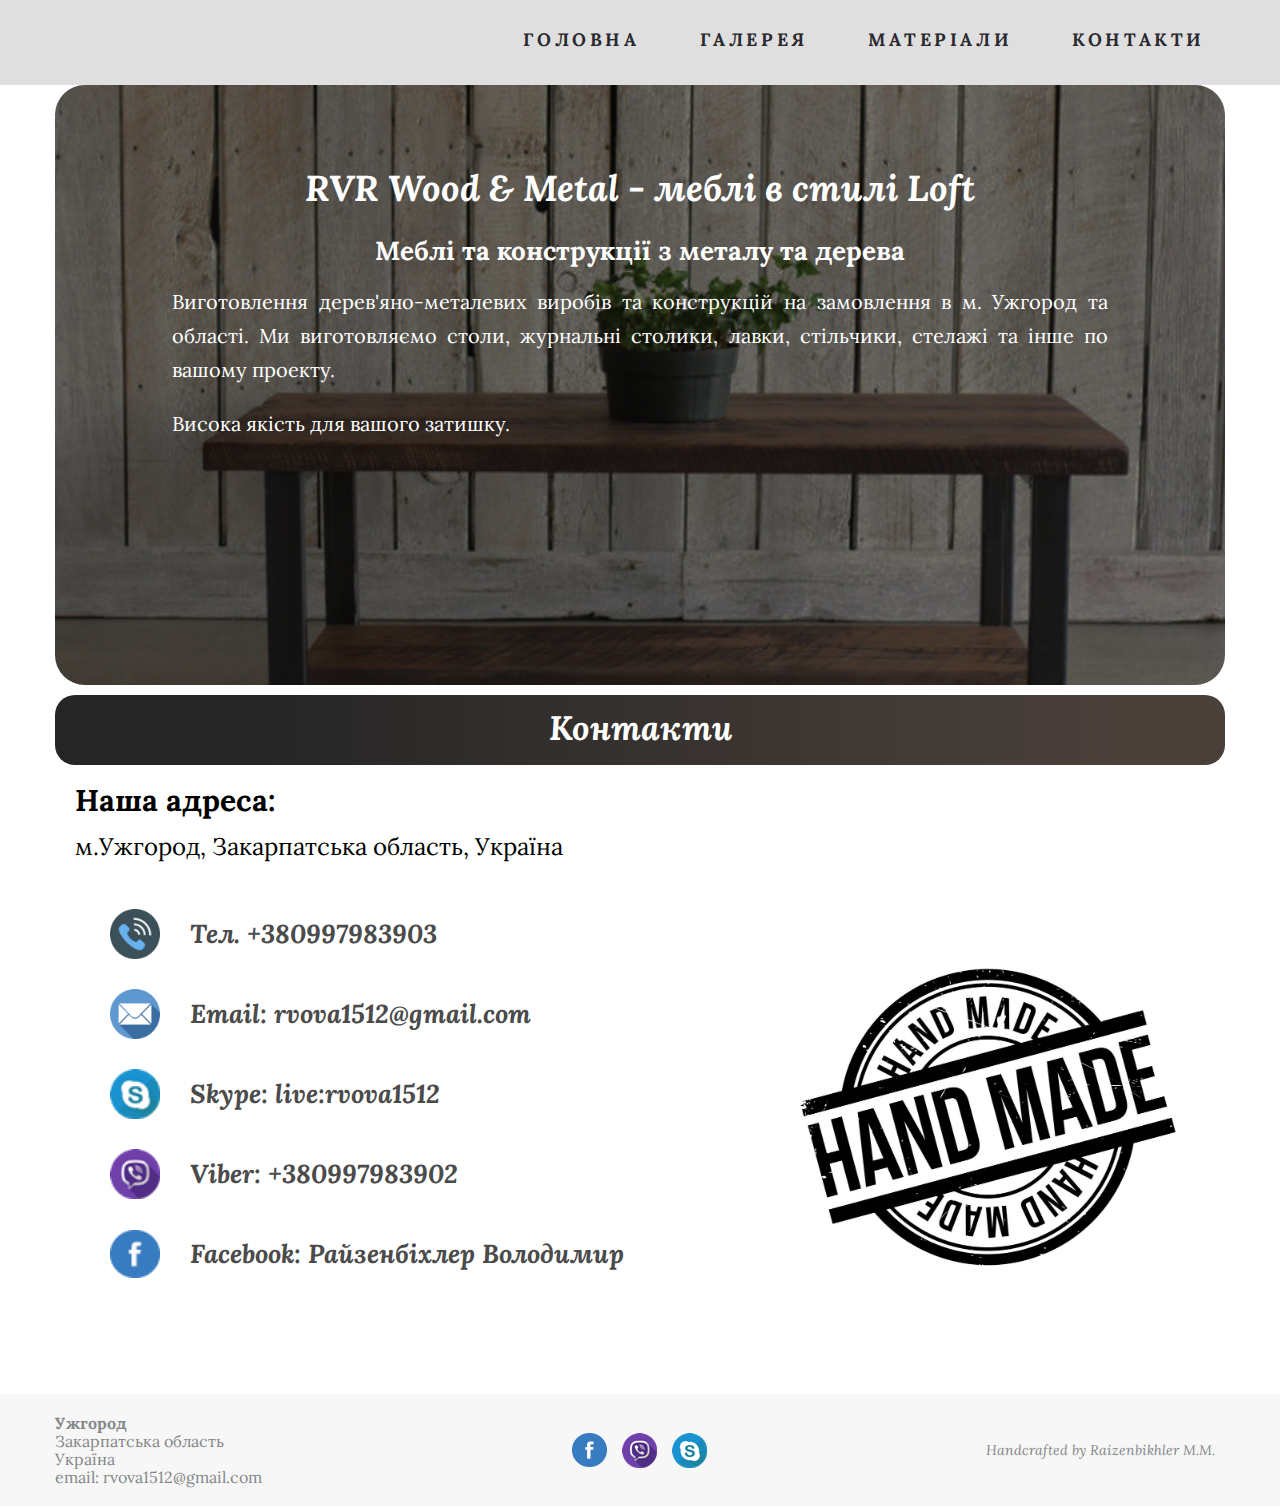
==== contacts.html @ 1073443c "rvr" ====
<!DOCTYPE html>
<html lang="ua">
<head>
   <meta charset="UTF-8">
   <meta name="viewport" content="width=device-width, initial-scale=1.0">
   <title>Galery RVR Wood & Metal</title>
   <link rel="stylesheet" href="./css/contacts.css">
</head>
<body>
   <div class="wrapper">
      <!-- ============================ header =================================== -->
      <header class="header header-fixed">
         <div class="header__row header-fixed__row">
            <nav class="header__menu menu">
               <div class="menu__icon icon-menu">
                  <span></span>
                  <span></span>
                  <span></span>
               </div>
               <div class="menu__body">
                  <ul class="menu__list">
                     <li> <a href="./index.html" class="menu__link"> Головна </a> </li>
                     <li> <a href="./galery.html" class="menu__link"> галерея  </a> </li>
                     <li> <a href="./material.html" class="menu__link"> матеріали </a> </li>
                     <li> <a href="./contacts.html" class="menu__link"> контакти </a> </li>
                  </ul>
               </div>
            </nav>
         </div>
      </header>
      <!-- ============================ main ===================================== -->
      <div class="container">
         <section class="about">
            <div class="about__img ibg"> <img src="./img/contacts/main.jpg" alt=""></div>
            <div class="about__container">
               <h1 class="about__title">
                  RVR Wood & Metal - меблі в стилі Loft
               </h1>
               <h2 class="about__subtitle">
                  Меблі та конструкції з металу та дерева
               </h2>
               <div class="about__text">
                  <p>Виготовлення дерев'яно-металевих виробів та конструкцій на замовлення в м. Ужгород та області. Ми виготовляємо столи, журнальні столики, лавки, стільчики, стелажі та інше по вашому проекту.</p>
                  <p> Висока якість для вашого затишку.</p>
               </div>
            </div>
         </section>
         <address class="contacts">
            <h2 class="contacts__title">Контакти</h2>
            <div class="contacts__adress">
               <p>Наша адреса:    </p>
               <p>м.Ужгород, Закарпатська область, Україна</p>
            </div>
            <div class="contacts__link">
               <ul>
                  <li class="contacts-link__item">
                     <img class="contacts-link__image" src="./img/icons/phone-call.png" alt="">
                     <a href="tel:+380997983903" class="contacts-link__text">Тел. +380997983903</a>
                  </li>
                  <li class="contacts-link__item">
                     <img class="contacts-link__image" src="./img/icons/email.png" alt="">
                     <a href="mailto:rvova1512@gmail.com" class="contacts-link__text">Email: rvova1512@gmail.com</a>
                  </li>
                  <li class="contacts-link__item">
                     <img class="contacts-link__image" src="./img/icons/skype.png" alt="">
                     <a href="skype:live:rvova1512?chat" class="contacts-link__text">Skype: live:rvova1512</a>
                  </li>
                  <li class="contacts-link__item">
                     <img class="contacts-link__image" src="./img/icons/viber.png" alt="">
                     <a href="viber://chat?number=%2B380997983903" class="contacts-link__text">Viber: +380997983902</a>
                  </li>
                  <li class="contacts-link__item">
                     <img class="contacts-link__image" src="./img/icons/f.png" alt="">
                     <a href="https://www.facebook.com/profile.php?id=100011223916388" target="_blank" class="contacts-link__text">Facebook: Райзенбіхлер Володимир</a>
                  </li>
               </ul>
               <div class="contacts__hand-made ibg">
                  <img src="./img/contacts/hand-made.jpg" alt="">
               </div>
            </div>
            
         </address>

         
      </div>

      <!-- ============================= footer ===================== -->
      <footer class="footer">
         <div class="container">
            <div class="footer__row">
               <div class="footer__column">
                  <div class="footer__address">
                     <p>Ужгород</p>
                     <p>Закарпатська область</p> 
                     <p>Україна</p>
                     <p>email: rvova1512@gmail.com</p>
                  </div>
               </div>
               <div class="footer__column">
                  <div class="footer__social social">
                     <a href="https://www.facebook.com/profile.php?id=100011223916388" class="social__link" target="_blank">
                        <img src="./img/icons/f.png" alt="">
                     </a>
                     <a href="viber://chat?number=%2B380997983903" class="social__link">
                        <img src="./img/icons/viber.png" alt="">
                     </a>
                     
                     <a href="skype:live:rvova1512?chat" class="social__link">
                        <img src="./img/icons/skype.png" alt="">
                     </a>
                  </div>
               </div>
               <div class="footer__column">
                  <a href="" class="footer__dev dev">
                     <span class="dev__text">Handcrafted by Raizenbikhler M.M.</span>
                     <span class="dev__ico">
                        <img src="./img/YEBO-Logo.png" alt="">
                     </span>
                  </a>
               </div>
            </div>
         </div>
      </footer>
      <script src="https://code.jquery.com/jquery-3.5.1.min.js"></script>
      <script src="./js/script.js"></script>	
   </div>
</body>
</html>
---- css/contacts.css ----
@charset "UTF-8";
@import url("https://fonts.googleapis.com/css2?family=Lora:ital,wght@0,400;0,700;1,400;1,700&display=swap");
/*Обнуление*/
* {
  padding: 0;
  margin: 0;
  border: 0;
}

*, *:before, *:after {
  -webkit-box-sizing: border-box;
  box-sizing: border-box;
}

:focus, :active {
  outline: none;
}

a:focus, a:active {
  outline: none;
}

nav, footer, header, aside {
  display: block;
}

html, body {
  height: 100%;
  width: 100%;
  font-size: 100%;
  line-height: 1;
  font-size: 14px;
  -ms-text-size-adjust: 100%;
  -moz-text-size-adjust: 100%;
  -webkit-text-size-adjust: 100%;
}

input::-ms-clear {
  display: none;
}

button {
  cursor: pointer;
}

button::-moz-focus-inner {
  padding: 0;
  border: 0;
}

a, a:visited {
  text-decoration: none;
  -webkit-text-decoration-color: currentColor;
          text-decoration-color: currentColor;
}

a:hover {
  text-decoration: none;
}

ul li {
  list-style: none;
}

img {
  vertical-align: top;
}

h1, h2, h3, h4, h5, h6 {
  font-size: inherit;
  font-weight: inherit;
}

/*--------------------*/
.header {
  position: absolute;
  width: 100%;
  z-index: 50;
  right: 0;
  top: 20px;
}

@media (max-width: 800px) {
  .header {
    top: 15px;
  }
  .header .icon-menu {
    display: block;
    position: absolute;
    top: 18px;
    right: 20px;
    width: 30px;
    height: 18px;
    cursor: pointer;
    z-index: 5;
  }
  .header .icon-menu span {
    -webkit-transition: all 0.5s ease;
    -o-transition: all 0.5s ease;
    transition: all 0.5s ease;
    position: absolute;
    top: 8px;
    left: 0;
    width: 100%;
    height: 2px;
    background: #4d4959;
  }
  .header .icon-menu span:first-child {
    top: 0;
  }
  .header .icon-menu span:last-child {
    top: auto;
    bottom: 0;
  }
  .header .icon-menu.active span {
    background-color: white;
  }
  .header .icon-menu.active span:nth-child(2) {
    display: none;
  }
  .header .icon-menu.active span:first-child {
    -webkit-transform: rotate(-45deg);
        -ms-transform: rotate(-45deg);
            transform: rotate(-45deg);
    top: 8px;
  }
  .header .icon-menu.active span:last-child {
    -webkit-transform: rotate(45deg);
        -ms-transform: rotate(45deg);
            transform: rotate(45deg);
    bottom: 8px;
  }
}

.header__row {
  display: -webkit-box;
  display: -ms-flexbox;
  display: flex;
  -webkit-box-pack: end;
      -ms-flex-pack: end;
          justify-content: flex-end;
  -webkit-box-align: center;
      -ms-flex-align: center;
          align-items: center;
  height: 80px;
  padding: 0px 20px;
}

.header-fixed {
  position: fixed;
  top: 0;
  right: 0;
  width: 100%;
  height: 85px;
  background-color: #DFDFDF;
}

.header-fixed__row {
  max-width: 1170px;
  margin: 0 auto;
}

.menu__list {
  display: -webkit-box;
  display: -ms-flexbox;
  display: flex;
}

.menu__list li {
  padding: 0px 0 0 60px;
}

.menu__link {
  font-size: 18px;
  letter-spacing: 0.2em;
  color: #2A292E;
  text-transform: uppercase;
  font-weight: 700;
}

@media (max-width: 800px) {
  .menu__body {
    -webkit-transform: translateY(-100%);
        -ms-transform: translateY(-100%);
            transform: translateY(-100%);
    overflow: auto;
    position: fixed;
    width: 100%;
    height: 100%;
    top: 0;
    left: 0;
    background-color: #4d4959;
    padding: 150px 0px 0px 0px;
    -webkit-transition: all 0.5s linear;
    -o-transition: all 0.5s linear;
    transition: all 0.5s linear;
  }
  .menu__body.active {
    -webkit-transform: translateY(0);
        -ms-transform: translateY(0);
            transform: translateY(0);
  }
  .menu__list {
    -webkit-box-orient: vertical;
    -webkit-box-direction: normal;
        -ms-flex-direction: column;
            flex-direction: column;
    -webkit-box-pack: center;
        -ms-flex-pack: center;
            justify-content: center;
    -webkit-box-align: center;
        -ms-flex-align: center;
            align-items: center;
  }
  .menu__list li {
    padding: 0px 0px 45px 0px !important;
    position: relative;
  }
  .menu__list li::after {
    content: '';
    width: 4px;
    height: 4px;
    background: #ffffff;
    border-radius: 50%;
    position: absolute;
    right: 50%;
    top: 40px;
    margin: 0px -2px 0px 0px;
  }
  .menu__list li:last-child::after {
    display: none;
  }
  .menu__link {
    color: #ffffff;
    font-size: 20px;
  }
}

.footer {
  background-color: #f7f7f7;
  padding: 0px 10px;
}

.footer__row {
  display: -webkit-box;
  display: -ms-flexbox;
  display: flex;
  padding: 20px 0px;
  -webkit-box-align: center;
      -ms-flex-align: center;
          align-items: center;
}

@media (max-width: 1100px) {
  .footer__row {
    padding: 50px 0px;
  }
}

@media (max-width: 600px) {
  .footer__row {
    padding: 30px 0px;
    -webkit-box-orient: vertical;
    -webkit-box-direction: normal;
        -ms-flex-direction: column;
            flex-direction: column;
    text-align: center;
  }
}

.footer__column {
  -webkit-box-flex: 0;
      -ms-flex: 0 1 33.333%;
          flex: 0 1 33.333%;
}

.footer__address {
  font-size: 16px;
  line-height: 18px;
  color: #848789;
}

.footer__address p:first-child {
  font-weight: 700;
}

@media (max-width: 600px) {
  .footer__social {
    margin: 15px 0px;
  }
}

.social {
  display: -webkit-box;
  display: -ms-flexbox;
  display: flex;
  -webkit-box-pack: center;
      -ms-flex-pack: center;
          justify-content: center;
  -webkit-box-align: center;
      -ms-flex-align: center;
          align-items: center;
}

.social__link {
  margin: 0 7.5px;
}

.dev {
  display: -webkit-box;
  display: -ms-flexbox;
  display: flex;
  -webkit-box-pack: end;
      -ms-flex-pack: end;
          justify-content: flex-end;
  -webkit-box-align: center;
      -ms-flex-align: center;
          align-items: center;
}

.dev__text {
  font-size: 14px;
  line-height: 18px;
  color: #848789;
  font-style: italic;
  padding-right: 10px;
}

.ibg, .ibg-data-lazy {
  background-repeat: no-repeat;
  background-size: cover;
  background-position: center;
  position: relative;
}

.ibg img, .ibg-data-lazy img {
  width: 0;
  height: 0;
  position: absolute;
  top: 0;
  left: 0;
  opacity: 0;
  visibility: hidden;
}

body {
  font-family: 'Lora', serif;
}

.wrapper {
  overflow: hidden;
  min-height: 100%;
}

.container {
  max-width: 1170px;
  margin: 85px auto 0px;
}

@media (max-width: 1170px) {
  .container {
    margin-top: 65px;
  }
}

.about {
  position: relative;
}

.about__img {
  position: relative;
  height: 600px;
  border-radius: 30px;
}

@media (max-width: 600px) {
  .about__img {
    height: 700px;
  }
}

.about__img img {
  position: absolute;
  top: 0;
  left: 0;
  width: 100%;
  height: 100%;
  z-index: -1;
}

.about__container {
  position: absolute;
  top: 80px;
  left: 0;
  margin: 0 10%;
  text-align: center;
  z-index: 2;
  color: #ffffff;
}

.about__title {
  font-style: italic;
  font-weight: bold;
  font-size: 36px;
  line-height: 47px;
  padding: 0px 10px 20px;
}

.about__subtitle {
  font-size: 26px;
  line-height: 38px;
  font-weight: 700;
  padding: 0px 10px 15px;
}

.about__text {
  text-align: justify;
  font-size: 20px;
  line-height: 34px;
}

.about__text p {
  padding-bottom: 20px;
}

@media (max-width: 430px) {
  .about__text {
    line-height: 28px;
  }
}

.contacts {
  margin: 10px 0px 0px 0px;
}

.contacts__title {
  height: 70px;
  background: -webkit-linear-gradient(359.73deg, rgba(14, 14, 14, 0.9) 16.76%, rgba(21, 8, 0, 0.774) 90.47%);
  background: -o-linear-gradient(359.73deg, rgba(14, 14, 14, 0.9) 16.76%, rgba(21, 8, 0, 0.774) 90.47%);
  background: linear-gradient(90.27deg, rgba(14, 14, 14, 0.9) 16.76%, rgba(21, 8, 0, 0.774) 90.47%);
  border-radius: 20px;
  font-size: 34px;
  line-height: 65px;
  font-style: italic;
  font-weight: 700;
  text-align: center;
  color: #ffffff;
  margin: 0px 0px 20px 0px;
}

.contacts__adress {
  color: #000;
  font-style: normal;
  padding: 0px 0px 50px 20px;
}

.contacts__adress p:first-child {
  font-weight: bold;
  font-size: 30px;
  padding: 0px 0px 20px 0px;
}

.contacts__adress p:last-child {
  font-size: 24px;
}

.contacts__hand-made {
  position: relative;
  max-width: 400px;
  -webkit-box-flex: 1;
      -ms-flex: 1 1 50%;
          flex: 1 1 50%;
  -ms-flex-pack: distribute;
      justify-content: space-around;
  -ms-flex-item-align: stretch;
      -ms-grid-row-align: stretch;
      align-self: stretch;
  background-size: contain;
}

.contacts__hand-made img {
  position: absolute;
  top: 0;
  right: 0;
  width: 100%;
  height: 100%;
  background-size: contain;
}

.contacts__link {
  display: -webkit-box;
  display: -ms-flexbox;
  display: flex;
  -ms-flex-pack: distribute;
      justify-content: space-around;
}

@media (max-width: 900px) {
  .contacts__link {
    display: block;
  }
}

.contacts-link__item {
  display: -webkit-box;
  display: -ms-flexbox;
  display: flex;
  -ms-flex-line-pack: center;
      align-content: center;
  -webkit-box-align: center;
      -ms-flex-align: center;
          align-items: center;
  padding: 0px 0px 30px 20px;
}

.contacts-link__image {
  width: 50px;
}

.contacts-link__text {
  padding: 0px 0px 0px 20px;
  margin: 0px 0px 0px 10px;
  font-style: italic;
  font-weight: bold;
  font-size: 26px;
  line-height: 50px;
  width: 550px;
  border-radius: 20px;
  color: #4b4b4b;
}

@media (max-width: 400px) {
  .contacts-link__text {
    font-size: 22px;
  }
}

.contacts-link__text:hover {
  -webkit-transform: translateY(-5px);
      -ms-transform: translateY(-5px);
          transform: translateY(-5px);
  border: 2px solid rgba(106, 106, 106, 0.8);
  background: rgba(106, 106, 106, 0.78);
  -webkit-box-shadow: 5px 5px 10px rgba(0, 0, 0, 0.25);
          box-shadow: 5px 5px 10px rgba(0, 0, 0, 0.25);
  -webkit-transition: all 0.6s ease;
  -o-transition: all 0.6s ease;
  transition: all 0.6s ease;
  color: white;
}
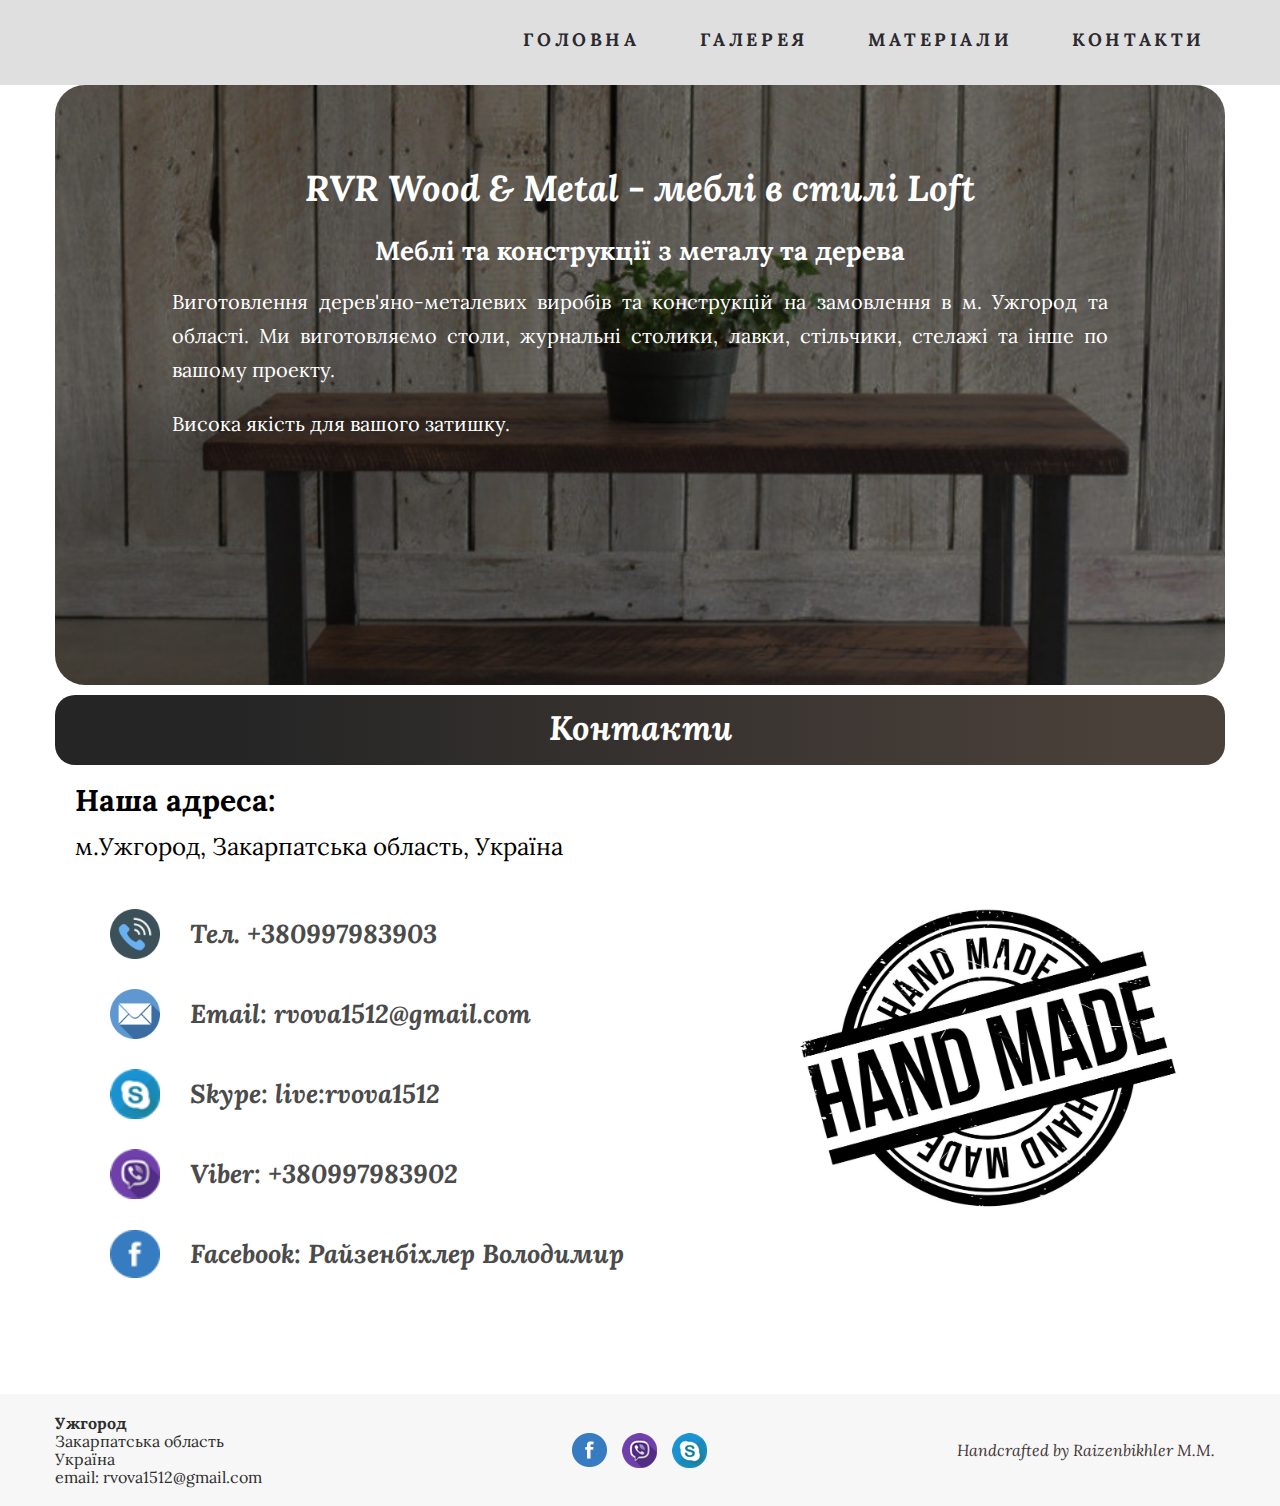
==== commit 49ed06c3: "13/11" ====
--- a/contacts.html
+++ b/contacts.html
@@ -3,8 +3,27 @@
 <head>
    <meta charset="UTF-8">
    <meta name="viewport" content="width=device-width, initial-scale=1.0">
-   <title>Galery RVR Wood & Metal</title>
+   <title>Contacts RVR Wood & Metal</title>
    <link rel="stylesheet" href="./css/contacts.css">
+   <!-- favicon -->
+   <link rel="apple-touch-icon" sizes="57x57" href="./img/favicon/apple-icon-57x57.png">
+   <link rel="apple-touch-icon" sizes="60x60" href="./img/favicon/apple-icon-60x60.png">
+   <link rel="apple-touch-icon" sizes="72x72" href="./img/favicon/apple-icon-72x72.png">
+   <link rel="apple-touch-icon" sizes="76x76" href="./img/favicon/apple-icon-76x76.png">
+   <link rel="apple-touch-icon" sizes="114x114" href="./img/favicon/apple-icon-114x114.png">
+   <link rel="apple-touch-icon" sizes="120x120" href="./img/favicon/apple-icon-120x120.png">
+   <link rel="apple-touch-icon" sizes="144x144" href="./img/favicon/apple-icon-144x144.png">
+   <link rel="apple-touch-icon" sizes="152x152" href="./img/favicon/apple-icon-152x152.png">
+   <link rel="apple-touch-icon" sizes="180x180" href="./img/favicon/apple-icon-180x180.png">
+   <link rel="icon" type="image/png" sizes="192x192"  href="./img/favicon/android-icon-192x192.png">
+   <link rel="icon" type="image/png" sizes="32x32" href="./img/favicon/favicon-32x32.png">
+   <link rel="icon" type="image/png" sizes="96x96" href="./img/favicon/favicon-96x96.png">
+   <link rel="icon" type="image/png" sizes="16x16" href="./img/favicon/favicon-16x16.png">
+   <link rel="manifest" href="./img/favicon/manifest.json">
+   <meta name="msapplication-TileColor" content="#ffffff">
+   <meta name="msapplication-TileImage" content="./img/favicon/ms-icon-144x144.png">
+   <meta name="theme-color" content="#ffffff">
+   <!--  -->
 </head>
 <body>
    <div class="wrapper">
@@ -111,18 +130,50 @@
                   </div>
                </div>
                <div class="footer__column">
-                  <a href="" class="footer__dev dev">
+                  <a href="#popup-MM" class="footer__dev dev popup-link">
                      <span class="dev__text">Handcrafted by Raizenbikhler M.M.</span>
-                     <span class="dev__ico">
-                        <img src="./img/YEBO-Logo.png" alt="">
-                     </span>
                   </a>
                </div>
             </div>
          </div>
       </footer>
+      <!-- ================ POPUP ================ -->
+      <div class="popup-MM popup" id="popup-MM">
+         <div class="popup-MM__body popup__body">
+            <div class="popup-MM__content popup__content">
+               <div class="contacts__link-mm">
+                  <h3 class="contacts-link-mm__title">Контакти</h3>
+                  <ul>
+                     <li class="contacts-link-mm__item">
+                        <img class="contacts-link-mm__image" src="./img/icons/phone-call.png" alt="">
+                        <a href="tel:+380997983902" class="contacts-link-mm__text">Тел. +380997983902</a>
+                     </li>
+                     <li class="contacts-link-mm__item">
+                        <img class="contacts-link-mm__image" src="./img/icons/email.png" alt="">
+                        <a href="mailto:marian2108@gmail.com" class="contacts-link-mm__text">Email: marian2108@gmail.com</a>
+                     </li>
+                     <li class="contacts-link-mm__item">
+                        <img class="contacts-link-mm__image" src="./img/icons/skype.png" alt="">
+                        <a href="skype:marian210884?chat" class="contacts-link-mm__text">Skype: marian210884</a>
+                     </li>
+                     <li class="contacts-link-mm__item">
+                        <img class="contacts-link-mm__image" src="./img/icons/viber.png" alt="">
+                        <a href="viber://chat?number=%2B380997983902" class="contacts-link-mm__text">Viber: +380997983902</a>
+                     </li>
+                     <li class="contacts-link-mm__item">
+                        <img class="contacts-link-mm__image" src="./img/icons/f.png" alt="">
+                        <a href="https://www.facebook.com/profile.php?id=100011083662629" target="_blank" class="contacts-link-mm__text">Facebook: Райзенбіхлер Маріанна</a>
+                     </li>
+                  </ul>
+               </div>
+               <a href="##" class="popup__close close-popup"><img src="./img/icons/remove-button.png" alt=""></a>
+            </div>
+         </div>
+      </div>
+      <!-- =========================================================================== -->
       <script src="https://code.jquery.com/jquery-3.5.1.min.js"></script>
       <script src="./js/script.js"></script>	
+      <script src="./js/popup.js"></script>
    </div>
 </body>
 </html>--- a/css/contacts.css
+++ b/css/contacts.css
@@ -176,6 +176,15 @@
   color: #2A292E;
   text-transform: uppercase;
   font-weight: 700;
+}
+
+.menu__link:hover {
+  color: #1a191f;
+  font-size: 22px;
+  text-shadow: 2px 2px 5px rgba(0, 0, 0, 0.5);
+  -webkit-transition: all 0.5s ease;
+  -o-transition: all 0.5s ease;
+  transition: all 0.5s ease;
 }
 
 @media (max-width: 800px) {
@@ -239,6 +248,7 @@
 .footer {
   background-color: #f7f7f7;
   padding: 0px 10px;
+  color: #2e2e2e;
 }
 
 .footer__row {
@@ -277,7 +287,6 @@
 .footer__address {
   font-size: 16px;
   line-height: 18px;
-  color: #848789;
 }
 
 .footer__address p:first-child {
@@ -319,11 +328,104 @@
 }
 
 .dev__text {
-  font-size: 14px;
+  font-size: 16px;
   line-height: 18px;
-  color: #848789;
+  color: #413434;
   font-style: italic;
   padding-right: 10px;
+}
+
+.dev__text:hover {
+  -webkit-transform: scale(1.2);
+      -ms-transform: scale(1.2);
+          transform: scale(1.2);
+  text-shadow: 5px 5px 10px rgba(0, 0, 0, 0.25);
+  -webkit-transition: all 0.6s ease;
+  -o-transition: all 0.6s ease;
+  transition: all 0.6s ease;
+  color: #2b2020;
+  font-weight: 700;
+}
+
+.contacts-link-mm {
+  max-width: 550px;
+  border-radius: 20px;
+}
+
+.contacts-link-mm__title {
+  height: 70px;
+  background: -webkit-linear-gradient(359.73deg, rgba(14, 14, 14, 0.9) 16.76%, rgba(21, 8, 0, 0.774) 90.47%);
+  background: -o-linear-gradient(359.73deg, rgba(14, 14, 14, 0.9) 16.76%, rgba(21, 8, 0, 0.774) 90.47%);
+  background: linear-gradient(90.27deg, rgba(14, 14, 14, 0.9) 16.76%, rgba(21, 8, 0, 0.774) 90.47%);
+  border-radius: 20px;
+  font-size: 34px;
+  line-height: 65px;
+  font-style: italic;
+  font-weight: 700;
+  text-align: center;
+  color: #ffffff;
+  margin: 0px 20px 50px;
+}
+
+.contacts-link-mm__item {
+  color: #4b4b4b;
+  display: -webkit-box;
+  display: -ms-flexbox;
+  display: flex;
+  -ms-flex-line-pack: center;
+      align-content: center;
+  -webkit-box-align: center;
+      -ms-flex-align: center;
+          align-items: center;
+  padding: 0px 20px 30px 20px;
+}
+
+@media (max-width: 700px) {
+  .contacts-link-mm__item {
+    padding: 0px 20px 30px 10px;
+  }
+}
+
+@media (max-width: 500px) {
+  .contacts-link-mm__item {
+    padding: 0px 10px 30px 10px;
+  }
+}
+
+.contacts-link-mm__image {
+  width: 50px;
+}
+
+.contacts-link-mm__text {
+  display: block;
+  padding: 0px 20px 0px 20px;
+  margin: 0px 0px 0px 10px;
+  font-style: italic;
+  font-weight: bold;
+  font-size: 26px;
+  line-height: 50px;
+  border-radius: 20px;
+  color: #4b4b4b;
+}
+
+@media (max-width: 450px) {
+  .contacts-link-mm__text {
+    font-size: 22px;
+  }
+}
+
+.contacts-link-mm__text:hover {
+  -webkit-transform: translateY(-5px);
+      -ms-transform: translateY(-5px);
+          transform: translateY(-5px);
+  border: 2px solid rgba(106, 106, 106, 0.8);
+  background: rgba(106, 106, 106, 0.78);
+  -webkit-box-shadow: 5px 5px 10px rgba(0, 0, 0, 0.25);
+          box-shadow: 5px 5px 10px rgba(0, 0, 0, 0.25);
+  -webkit-transition: all 0.6s ease;
+  -o-transition: all 0.6s ease;
+  transition: all 0.6s ease;
+  color: white;
 }
 
 .ibg, .ibg-data-lazy {
@@ -341,6 +443,118 @@
   left: 0;
   opacity: 0;
   visibility: hidden;
+}
+
+body.lock {
+  overflow: hidden;
+}
+
+.popup {
+  position: fixed;
+  top: 0;
+  left: 0;
+  width: 100%;
+  height: 100%;
+  background: rgba(0, 0, 0, 0.7);
+  overflow-x: hidden;
+  overflow-y: auto;
+  -webkit-transition: all 0.8s ease;
+  -o-transition: all 0.8s ease;
+  transition: all 0.8s ease;
+  opacity: 0;
+  visibility: hidden;
+}
+
+.popup__body {
+  min-height: 100%;
+  display: -webkit-box;
+  display: -ms-flexbox;
+  display: flex;
+  -webkit-box-align: center;
+      -ms-flex-align: center;
+          align-items: center;
+  -webkit-box-pack: center;
+      -ms-flex-pack: center;
+          justify-content: center;
+  padding: 30px 10px;
+}
+
+.popup__content {
+  position: relative;
+  opacity: 0;
+  -webkit-transform: perspective(500px) translate(0, -100%) rotateX(45deg);
+          transform: perspective(500px) translate(0, -100%) rotateX(45deg);
+  -webkit-transition: all 0.8s ease;
+  -o-transition: all 0.8s ease;
+  transition: all 0.8s ease;
+}
+
+.popup__close {
+  position: absolute;
+  top: 20px;
+  right: 20px;
+  display: block;
+  width: 40px;
+  height: 40px;
+  opacity: 0.4;
+}
+
+.popup__close img {
+  width: 40px;
+  height: 40px;
+}
+
+.popup__close:hover {
+  opacity: 0.6;
+  -webkit-transition: all 0.5s ease;
+  -o-transition: all 0.5s ease;
+  transition: all 0.5s ease;
+}
+
+@media (max-width: 500px) {
+  .popup__close {
+    top: 10px;
+    right: 10px;
+  }
+}
+
+.popup.open {
+  opacity: 1;
+  visibility: visible;
+}
+
+.popup.open .popup__content {
+  -webkit-transform: perspective(500px) translate(0px, 0%) rotateX(0deg);
+          transform: perspective(500px) translate(0px, 0%) rotateX(0deg);
+  opacity: 1;
+}
+
+.popup-MM {
+  z-index: 99;
+}
+
+.popup-MM__content {
+  background-color: #ffffff;
+  padding: 100px;
+  border-radius: 5%;
+}
+
+@media (max-width: 900px) {
+  .popup-MM__content {
+    padding: 70px;
+  }
+}
+
+@media (max-width: 700px) {
+  .popup-MM__content {
+    padding: 50px;
+  }
+}
+
+@media (max-width: 500px) {
+  .popup-MM__content {
+    padding: 60px 10px 30px;
+  }
 }
 
 body {
@@ -466,12 +680,11 @@
 
 .contacts__hand-made {
   position: relative;
+  margin-top: -10%;
   max-width: 400px;
   -webkit-box-flex: 1;
       -ms-flex: 1 1 50%;
           flex: 1 1 50%;
-  -ms-flex-pack: distribute;
-      justify-content: space-around;
   -ms-flex-item-align: stretch;
       -ms-grid-row-align: stretch;
       align-self: stretch;
